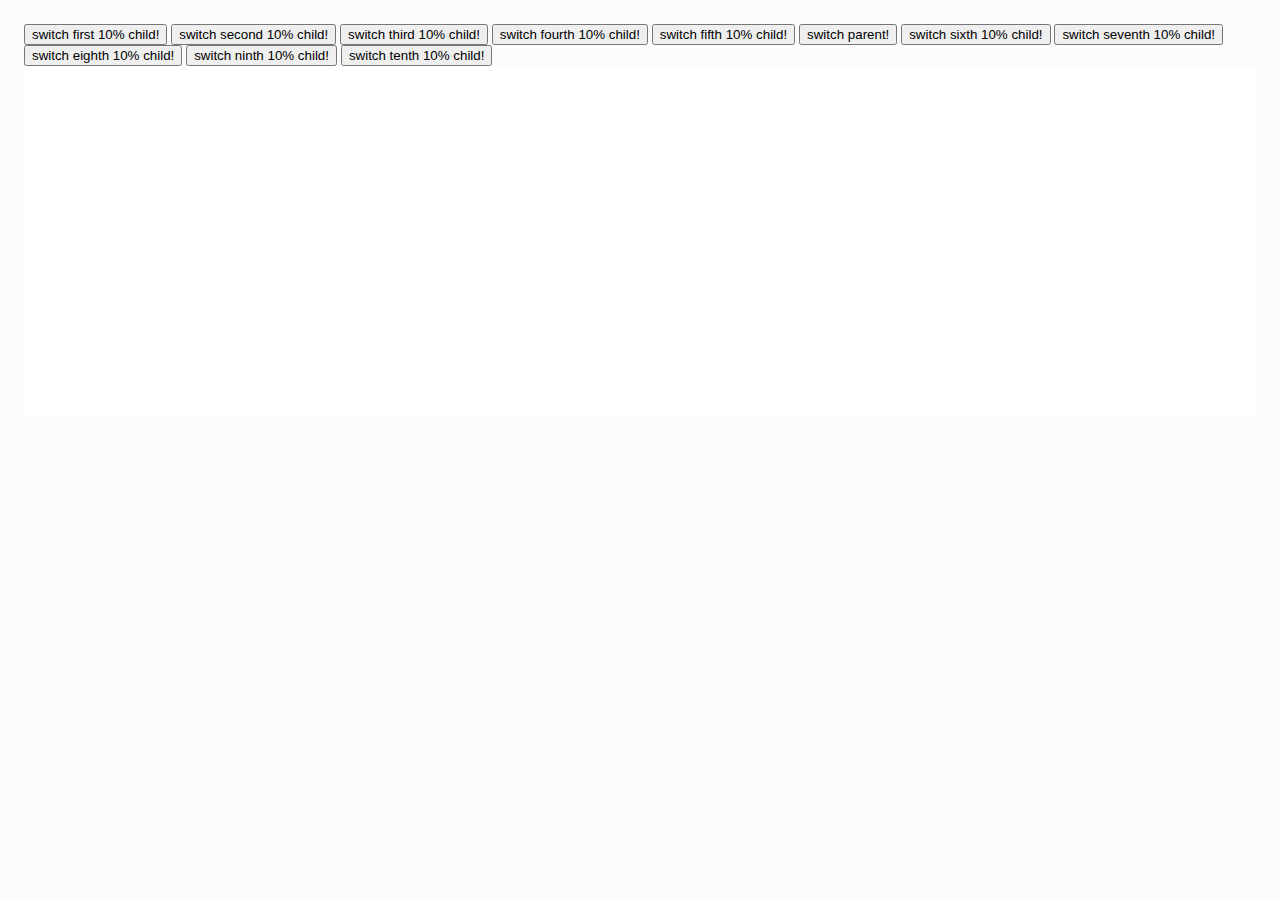
==== sql generated json visualization/parallelCoordinate/zooming/implementation/index.html @ 8ea89154 "add parallel coordinate with button to support zooming" ====
<!doctype html>
<meta charset="utf-8"/>
<title>Linking to Data Table</title>
<link rel="stylesheet" type="text/css" href="lib/d3.parcoords.css">
<link rel="stylesheet" type="text/css" href="lib/style.css">
<link rel="stylesheet" type="text/css" href="lib/d3.slider.css">
<style>
/* data table styles */
    #grid { height: 198px; width: 600px;}   /* grid width 200*/
    .row, .header { clear: left; font-size: 20px; line-height: 20px; height: 25px; }  /* row height 30*/
    .row:nth-child(odd) { background: rgba(0,0,0,0.05); }
    .header { font-weight: bold; line-height: 20px; font-size: 25px; height: 40px}
    .cell { float: left; overflow: hidden; white-space: nowrap; width: 200px; height: 22px; }
    .col-0 { width: 100px; }

    table {
      width: 90%;
      position: absolute; left:60px; bottom: 100px;
      font-size: 20px
    }
    th, td {
       text-align: center;
    }

</style>
<script src="lib/d3.min.js"></script>
<script src="lib/d3.parcoords.js"></script>
<script src="lib/divgrid.js"></script>
<script src="lib/d3.slider.js"></script>
<button id="Child0">switch first 10% child!</button>
<button id="Child1">switch second 10% child!</button>
<button id="Child2">switch third 10% child!</button>
<button id="Child3">switch fourth 10% child!</button>
<button id="Child4">switch fifth 10% child!</button>
<button id="parent">switch parent!</button>
<button id="Child5">switch sixth 10% child!</button>
<button id="Child6">switch seventh 10% child!</button>
<button id="Child7">switch eighth 10% child!</button>
<button id="Child8">switch ninth 10% child!</button>
<button id="Child9">switch tenth 10% child!</button>
<div id="example" class="parcoords" style="height:350px;"></div>
<div id="grid" style="position: relative; top:20px"></div>
<script id="brushing">

    var blue_to_brown = d3.scale.linear()
        .domain([0, 1000])
        .range(["steelblue", "brown"])
        .interpolate(d3.interpolateLab);

    var color = function(d) { return blue_to_brown(d["Name"]); };

    var parcoords = d3.parcoords()("#example")
        .color(color)
        .alpha(0.4);

    // copy of data load from data set
    var data;
    // max number of dimension shown in pc
    var max_dimension = 10;
    // total dimension of system
    var dimension;
    // current dimension of system
    var current_dimension;
    // record child index to zoom out
    var child_index = [];
    //start revision of system
    var start_point;

//*******************************************************************************
// Main Function: load csv file and read data for country_year_totalMedal dict***
//*******************************************************************************
    d3.json('data/carol.json', function(raw_data) {

        data = Object.assign(raw_data)

        dimension = Object.keys(raw_data[0]).length

        current_dimension = dimension

        start_point = Object.keys(raw_data[0])[0]

        console.log(start_point)

        console.log(raw_data)

        var mod_data = [];

        for(var i=0;i<raw_data.length;i++){
            mod_data.push(re_data(0,dimension,raw_data[i]))
        }

        parcoords
            .data(mod_data)
            .hideAxis(["Name","StartRevision","EndRevision"])
            .render()
            .brushMode("1D-axes");  


    //************************************************
    // create data table, row hover highlighting *****
    //************************************************
        var grid = d3.divgrid(["Name","StartRevision","EndRevision"]);
        d3.select("#grid")
            .datum(mod_data.slice(0,20))
            .call(grid)
            .selectAll(".row")
            // TODO
            .on('click', function(d) { alert(d["Name"])})
            .on({
                "mouseover": function(d) { parcoords.highlight([d]) },
                "mouseout": parcoords.unhighlight
            });

    //************************************************
    // update data table on brush event **************
    //************************************************
        parcoords.on("brush", function(d) {
            d3.select("#grid")
                .datum(d.slice(0,20))
                .call(grid)
                .selectAll(".row")
                // TODO
                .on('click', function(d) { alert(d["Name"])})
                .on({
                    "mouseover": function(d) { parcoords.highlight([d]) },
                    "mouseout": parcoords.unhighlight
                });
        });

        
        for(var i=0;i<10;i++){
            document.getElementById("Child"+i).addEventListener("click",function(){
                switchData(i);
            })
        }
        document.getElementById("parent").addEventListener("click",function(){
            switchData(-1);
        })

  });

    function re_data(start,dimension,chain){
        var newData = {};
        var j = 1;
        newData["0"] = 0;
        for(var i=start;i<=max_dimension;i++){
            var index = Math.round(dimension*i/max_dimension);
            var sum = 0;
            var num = 0;
            for(;j<index;j++){
                var changecount = chain[j];
                if (changecount>-1){
                    sum+=changecount;
                    num++;
                }
            }
            if(num == 0){
                newData[index] = -1;
            }
            else{
                newData[index] = Math.round(sum/num);
            }
            j = index+1;
        }
        newData["Name"] = chain["Name"];
        newData["StartRevision"] = chain ["StartRevision"];
        newData["EndRevision"] = chain["EndRevision"];
        return newData;
    }

    function switchData(where){
        // clear current display
        var myNode = document.getElementById("example");
        while (myNode.firstChild) {
            myNode.removeChild(myNode.firstChild);
        }

        parcoords = d3.parcoords()("#example")
            .color(color)
            .alpha(0.4);

        new_data = Object.assign(data)

        if(where == -1){
            current_dimension = Math.round(current_dimension/2);
        }
        else{
            current_dimension = current_dimension*2;
            if(current_dimension> dimension){
                current_dimension = dimension;
            }
        }

        var mod_data = [];

        for(var i=0;i<new_data.length;i++){
            mod_data.push(re_data(current_dimension,new_data[i]))
        }

        console.log(mod_data)

        parcoords
            .data(mod_data)
            .hideAxis(["Name","StartRevision","EndRevision"])
            .render()
            .brushMode("1D-axes");  


        //************************************************
        // create data table, row hover highlighting *****
        //************************************************
        var grid = d3.divgrid(["Name","StartRevision","EndRevision"]);
        d3.select("#grid")
            .datum(mod_data.slice(0,20))
            .call(grid)
            .selectAll(".row")
            // TODO
            .on('click', function(d) { alert(d["Name"])})
            .on({
                "mouseover": function(d) { parcoords.highlight([d]) },
                "mouseout": parcoords.unhighlight
            });

        //************************************************
        // update data table on brush event **************
        //************************************************
        parcoords.on("brush", function(d) {
            d3.select("#grid")
                .datum(d.slice(0,20))
                .call(grid)
                .selectAll(".row")
                // TODO
                .on('click', function(d) { alert(d["Name"])})
                .on({
                    "mouseover": function(d) { parcoords.highlight([d]) },
                    "mouseout": parcoords.unhighlight
                });
        });



    }

</script>
---- sql generated json visualization/parallelCoordinate/zooming/implementation/lib/d3.parcoords.css ----
.parcoords > canvas {
  font: 14px sans-serif;
  position: absolute;
}
.parcoords > canvas {
  pointer-events: none;
}
.parcoords text.label {
  cursor: default;
}
.parcoords rect.background:hover {
  fill: rgba(120,120,120,0.2);
}
.parcoords canvas {
  opacity: 1;
  transition: opacity 0.3s;
  -moz-transition: opacity 0.3s;
  -webkit-transition: opacity 0.3s;
  -o-transition: opacity 0.3s;
}
.parcoords canvas.faded {
  opacity: 0.25;
}
.parcoords {
  -webkit-touch-callout: none;
  -webkit-user-select: none;
  -khtml-user-select: none;
  -moz-user-select: none;
  -ms-user-select: none;
  user-select: none;
  background-color: white;
}
---- sql generated json visualization/parallelCoordinate/zooming/implementation/lib/style.css ----
body {
  font-size: 14px;
  font-family: "Helvetica Neue", Arial, Helvetica, sans-serif;
  margin: 24px;
  background: #fcfcfc;
  line-height: 1.45em;
}
a {
  color: #555;
}
a:hover {
  color: #000;
}
ul {
  margin: 0 20px;
  padding: 0;
}
.dark {
  background: #222;
}
p {
  width: 560px;
}
pre {
  color: #444;
  font-family: Ubuntu Mono, Monaco, monospace;
  padding: 4px 8px;
  background: #f2f2f2;
  border: 1px solid #ccc;
}
h1 small {
  font-weight: normal;
  font-size: 0.5em;
}
h3 {
  margin-top: 40px;
}
.float {
  float: left;
}
.centered {
  text-align: center;
}
.hide {
  display: none;
}
input {
  font-size: 16px;
}
---- sql generated json visualization/parallelCoordinate/zooming/implementation/lib/d3.slider.css ----
.d3slider {
  z-index: 2;
  height: 100%;
  background: none;
}

.d3slider-rect-range {
  fill: rgba(0,0,0,0.05);
  stroke: none;
}

.d3slider-rect-value {
  fill: #006EE3;
  stroke: none;
}

.d3slider-axis {
  position: relative;
  z-index: 1;
  cursor: pointer;
}

.d3slider-axis path {
  display: none;
  fill: none;
  stroke: #000;
  shape-rendering: crispEdges;
}

.d3slider-axis line {
    fill: none;
    stroke: #000;
    shape-rendering: crispEdges;
}

.d3slider text {
  font: 16px sans-serif;
}

.tick.minor text {
  display: none;
}

.tick line {
  stroke-width: 1;
}
.tick.minor line {
  stroke-width: 1;
  stroke: #bbb;
}

.dragger rect {
  fill: #71ACE3;
  stroke: none;
  z-index: 3;
}

.dragger line {
  stroke: #aa0000;
  fill: none;
}

.dragger-outer {
  fill: #fff;
  stroke: #000;
}

.dragger-inner {
  fill: #B30424;
  stroke: none;
}

.min-marker line {
  stroke: #aa0000;
  fill: none;
}

.overlay {
  fill: none;
  pointer-events: all;
  z-index: 1;
}
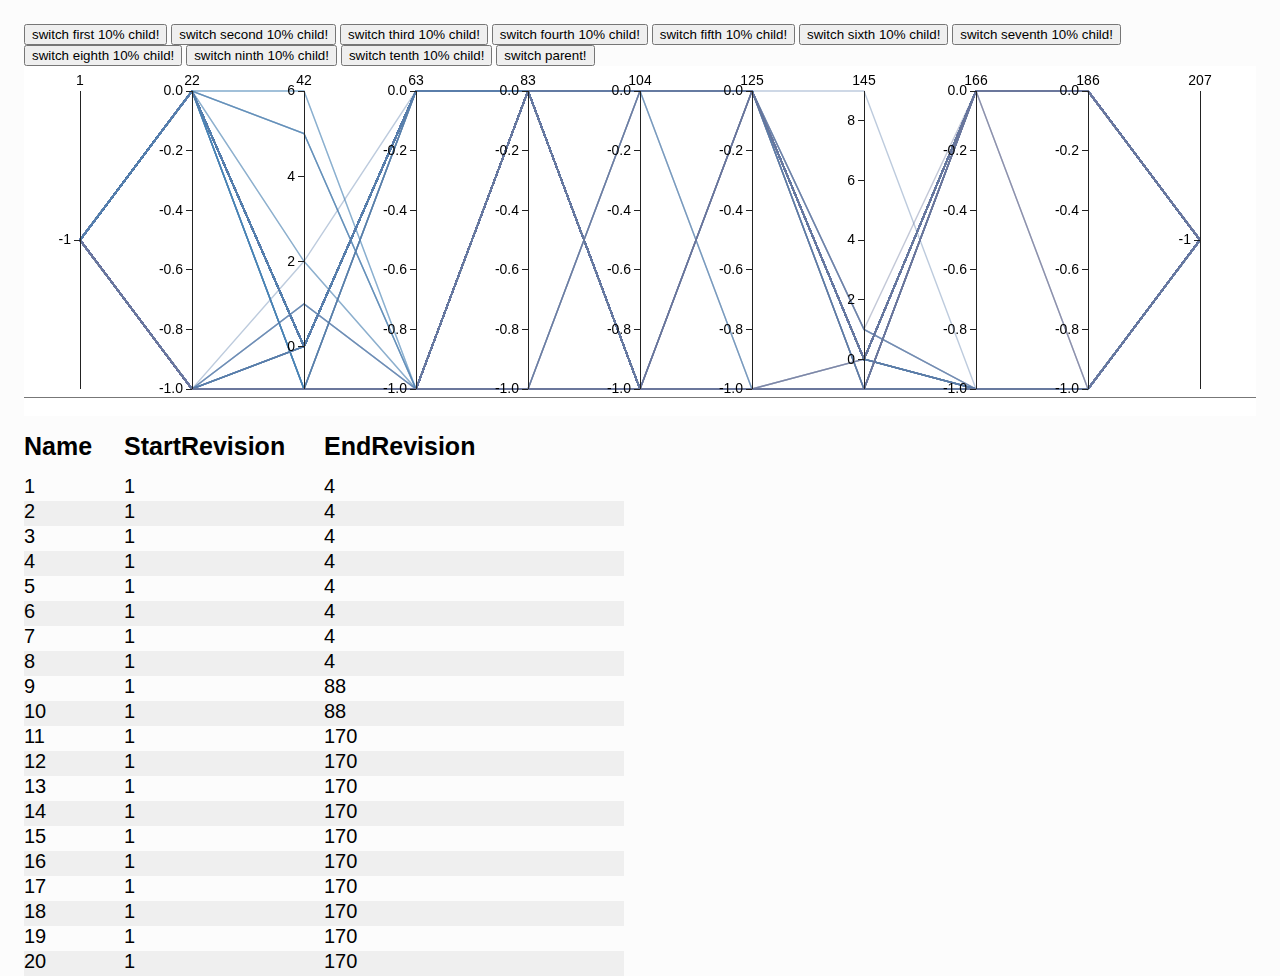
==== commit 1772db9a: "add mouse wheel event" ====
--- a/sql generated json visualization/parallelCoordinate/zooming/implementation/index.html
+++ b/sql generated json visualization/parallelCoordinate/zooming/implementation/index.html
@@ -24,20 +24,22 @@
 
 </style>
 <script src="lib/d3.min.js"></script>
+<script src="lib/sylvester.src.js"></script>
 <script src="lib/d3.parcoords.js"></script>
 <script src="lib/divgrid.js"></script>
 <script src="lib/d3.slider.js"></script>
+<!-- use child for zooming, futrue add zooming-->
 <button id="Child0">switch first 10% child!</button>
 <button id="Child1">switch second 10% child!</button>
 <button id="Child2">switch third 10% child!</button>
 <button id="Child3">switch fourth 10% child!</button>
 <button id="Child4">switch fifth 10% child!</button>
-<button id="parent">switch parent!</button>
 <button id="Child5">switch sixth 10% child!</button>
 <button id="Child6">switch seventh 10% child!</button>
 <button id="Child7">switch eighth 10% child!</button>
 <button id="Child8">switch ninth 10% child!</button>
 <button id="Child9">switch tenth 10% child!</button>
+<button id="parent">switch parent!</button>
 <div id="example" class="parcoords" style="height:350px;"></div>
 <div id="grid" style="position: relative; top:20px"></div>
 <script id="brushing">
@@ -59,42 +61,54 @@
     var max_dimension = 10;
     // total dimension of system
     var dimension;
-    // current dimension of system
-    var current_dimension;
-    // record child index to zoom out
-    var child_index = [];
+    // record current level 
+    var level;
+    // final level achievable (log10(dimension))
+    var final_level;
+    // record index of parent
+    var parent_index = []; 
+    // record index of current data
+    var current_index;
     //start revision of system
     var start_point;
-
+    // end revision of system
+    var end_point;
+    // record current paris exist ()
+    var current_pair;
+    // parallel coordinate right
+    var right;
+    // parallel coordinate left
+    var left;
+    
 //*******************************************************************************
-// Main Function: load csv file and read data for country_year_totalMedal dict***
+// Main Function: load json file and read datafor visualise***
 //*******************************************************************************
-    d3.json('data/carol.json', function(raw_data) {
-
-        data = Object.assign(raw_data)
-
-        dimension = Object.keys(raw_data[0]).length
-
-        current_dimension = dimension
-
-        start_point = Object.keys(raw_data[0])[0]
-
-        console.log(start_point)
-
-        console.log(raw_data)
-
+    d3.json('data/camellia.json', function(raw_data) {
+
+        // initialize global variable
+        data = Object.assign(raw_data.clone_evolution)
+        start_point = raw_data.min_revision
+        end_point = raw_data.max_revision
+        dimension = end_point-start_point+1
+        level = 0;
+        final_level = Math.round(Math.log10(dimension));
+        current_index = 0;
+        current_pair = {};
+
+        // modify data to fit first level
         var mod_data = [];
-
-        for(var i=0;i<raw_data.length;i++){
-            mod_data.push(re_data(0,dimension,raw_data[i]))
-        }
-
+        for(var i=0;i<raw_data.clone_evolution.length;i++){
+            mod_data.push(re_data(start_point,end_point,raw_data.clone_evolution[i]))
+        }
+
+        // initialize parallel coordinate
         parcoords
             .data(mod_data)
             .hideAxis(["Name","StartRevision","EndRevision"])
+            .smoothness(0)
+            .nullValueSeparator("bottom")
             .render()
-            .brushMode("1D-axes");  
-
+            .brushMode("1D-axes");
 
     //************************************************
     // create data table, row hover highlighting *****
@@ -127,24 +141,89 @@
                 });
         });
 
-        
-        for(var i=0;i<10;i++){
-            document.getElementById("Child"+i).addEventListener("click",function(){
-                switchData(i);
-            })
-        }
+        // add event listener to each button
+        // will remove in future, using zooming
+        document.getElementById("Child0").addEventListener("click",function(){
+            switchData(0);
+        })
+        document.getElementById("Child1").addEventListener("click",function(){
+            switchData(1);
+        })
+        document.getElementById("Child2").addEventListener("click",function(){
+            switchData(2);
+        })
+        document.getElementById("Child3").addEventListener("click",function(){
+            switchData(3);
+        })
+        document.getElementById("Child4").addEventListener("click",function(){
+            switchData(4);
+        })
+        document.getElementById("Child5").addEventListener("click",function(){
+            switchData(5);
+        })
+        document.getElementById("Child6").addEventListener("click",function(){
+            switchData(6);
+        })
+        document.getElementById("Child7").addEventListener("click",function(){
+            switchData(7);
+        })
+        document.getElementById("Child8").addEventListener("click",function(){
+            switchData(8);
+        })
+        document.getElementById("Child9").addEventListener("click",function(){
+            switchData(9);
+        })
         document.getElementById("parent").addEventListener("click",function(){
             switchData(-1);
         })
 
+        var leftMostPath = document.getElementsByTagName("path")[0].getBoundingClientRect();
+        left = (leftMostPath.left + leftMostPath.right) / 2
+
+        var rightMostPath = document.getElementsByTagName("path")[10].getBoundingClientRect();
+        right = (rightMostPath.left + rightMostPath.right) / 2
+
+        console.log(left)
+
+        console.log(right)
+        
+        if(navigator.userAgent.indexOf("Firefox") > -1){
+            document.getElementById("example").addEventListener("DOMMouseScroll", function(event) {
+                console.log(event.x)
+            });
+        }
+        else {
+            document.getElementById("example").onmousewheel = function (event) {
+                event = event || window.event;
+                console.log(event.x)
+            }
+        }
+
+        
+
   });
 
-    function re_data(start,dimension,chain){
+    function re_data(start,end,chain){
+        // returned data
         var newData = {};
-        var j = 1;
-        newData["0"] = 0;
-        for(var i=start;i<=max_dimension;i++){
-            var index = Math.round(dimension*i/max_dimension);
+        var j = 0;
+        var temp_dimension;
+        if(max_dimension < end-start){
+            temp_dimension = max_dimension
+        }
+        else{
+            temp_dimension = end-start
+        }
+        for(var i=0;i<=temp_dimension;i++){
+            var index;
+            // avoid situation divided by 0 
+            if( i == 0 ){
+                index = start;
+            }
+            else {
+                // calculate index by range*i/10+start
+                index = Math.round((end-start)/temp_dimension*i+start);
+            }
             var sum = 0;
             var num = 0;
             for(;j<index;j++){
@@ -160,7 +239,7 @@
             else{
                 newData[index] = Math.round(sum/num);
             }
-            j = index+1;
+            j = index;
         }
         newData["Name"] = chain["Name"];
         newData["StartRevision"] = chain ["StartRevision"];
@@ -169,6 +248,13 @@
     }
 
     function switchData(where){
+        // should not zoom out at root level
+        if(level == 0 && where == -1){
+            return;
+        }
+        if(level == final_level && where != -1){
+            return;
+        }
         // clear current display
         var myNode = document.getElementById("example");
         while (myNode.firstChild) {
@@ -181,27 +267,43 @@
 
         new_data = Object.assign(data)
 
+        var start_index,
+            end_index;
+
         if(where == -1){
-            current_dimension = Math.round(current_dimension/2);
+            level--;
+            var parent = parent_index.pop();
+            current_index = parent;
+            start_index = Math.round((dimension/Math.pow(10,level))*(parent)+start_point);
+            end_index = Math.round((dimension/Math.pow(10,level))*(parent+1)+start_point);
+            if(end_index> dimension){
+                end_index = dimension;
+            }
         }
         else{
-            current_dimension = current_dimension*2;
-            if(current_dimension> dimension){
-                current_dimension = dimension;
-            }
+            parent_index.push(current_index);
+            current_index = where;
+            level++;
+            // calculate start axis of current level
+            var parent_point = start_point;
+            for( var k =1;k<parent_index.length;k++){
+                parent_point+=(dimension/(Math.pow(10,level-k))*parent_index[k])
+            }
+            // add the index * number of item per index
+            start_index = Math.round(parent_point+(dimension/Math.pow(10,level))*(where));
+            end_index = Math.round(parent_point+(dimension/Math.pow(10,level))*(where+1));
         }
 
         var mod_data = [];
 
         for(var i=0;i<new_data.length;i++){
-            mod_data.push(re_data(current_dimension,new_data[i]))
-        }
-
-        console.log(mod_data)
+            mod_data.push(re_data(start_index,end_index,new_data[i]))
+        }
 
         parcoords
             .data(mod_data)
             .hideAxis(["Name","StartRevision","EndRevision"])
+            .nullValueSeparator("bottom")
             .render()
             .brushMode("1D-axes");  
 
@@ -237,8 +339,6 @@
                 });
         });
 
-
-
     }
 
 </script>
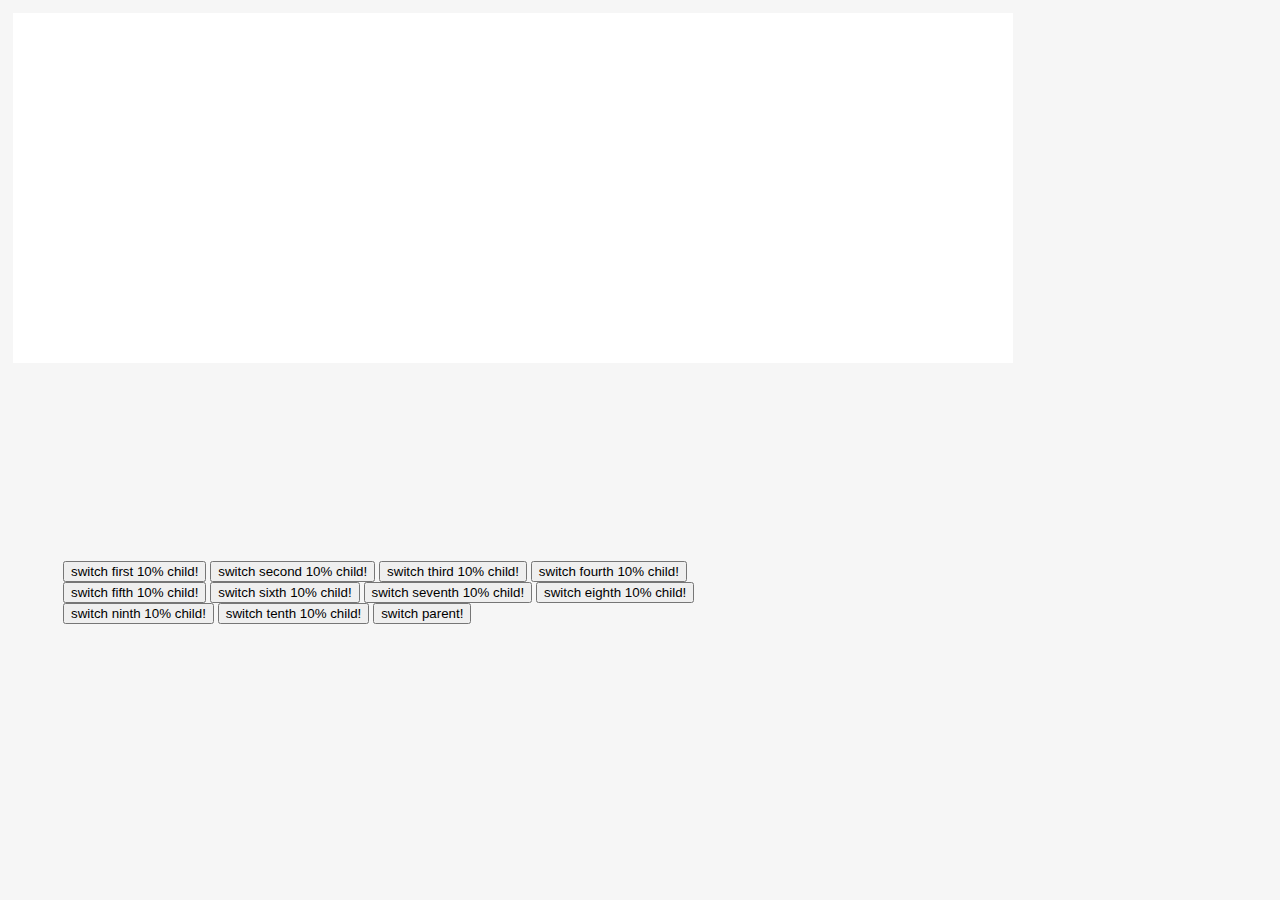
==== commit a4086511: "merge parallel coordination to split.js" ====
--- a/sql generated json visualization/parallelCoordinate/zooming/implementation/index.html
+++ b/sql generated json visualization/parallelCoordinate/zooming/implementation/index.html
@@ -1,345 +1,45 @@
 <!doctype html>
-<meta charset="utf-8"/>
-<title>Linking to Data Table</title>
-<link rel="stylesheet" type="text/css" href="lib/d3.parcoords.css">
-<link rel="stylesheet" type="text/css" href="lib/style.css">
-<link rel="stylesheet" type="text/css" href="lib/d3.slider.css">
-<style>
-/* data table styles */
-    #grid { height: 198px; width: 600px;}   /* grid width 200*/
-    .row, .header { clear: left; font-size: 20px; line-height: 20px; height: 25px; }  /* row height 30*/
-    .row:nth-child(odd) { background: rgba(0,0,0,0.05); }
-    .header { font-weight: bold; line-height: 20px; font-size: 25px; height: 40px}
-    .cell { float: left; overflow: hidden; white-space: nowrap; width: 200px; height: 22px; }
-    .col-0 { width: 100px; }
+<head>
+    <meta charset="utf-8"/>
+    <title>Linking to Data Table</title>
+    <link rel="stylesheet" type="text/css" href="lib/d3.parcoords.css">
+    <link rel="stylesheet" type="text/css" href="lib/style.css">
+    <link rel="stylesheet" type="text/css" href="lib/d3.slider.css">
+    <script src="lib/d3.js"></script>
+    <script src="lib/sylvester.src.js"></script>
+    <script src="lib/d3.parcoords.js"></script>
+    <script src="lib/divgrid.js"></script>
+    <script src="lib/d3.slider.js"></script>
+    <script src="function/globals.js"></script>
+    <script src="function/recreateData.js"></script>
+    <script src="function/switchData.js"></script>
+    <script src="function/createParallelCoordinate.js"></script>
+    <script src="function/initializeButton.js"></script>
+    <script src="function/initializeScroll.js"></script>
+    <script src="function/loadDataFile.js"></script>
+</head>
 
-    table {
-      width: 90%;
-      position: absolute; left:60px; bottom: 100px;
-      font-size: 20px
-    }
-    th, td {
-       text-align: center;
-    }
+<body>
+    <!-- use buttons for zooming, futrue add zooming -->
+    <div id="example" class="parcoords" style="height:350px; max-width: 1000px"></div>
+    <div style="float: left;">
+        <div id="grid" style="position: relative; top:20px"></div>
+        <div style="padding-left:50px; width: 700px">
+            <button id="Child0">switch first 10% child!</button>
+            <button id="Child1">switch second 10% child!</button>
+            <button id="Child2">switch third 10% child!</button>
+            <button id="Child3">switch fourth 10% child!</button>
+            <button id="Child4">switch fifth 10% child!</button>
+            <button id="Child5">switch sixth 10% child!</button>
+            <button id="Child6">switch seventh 10% child!</button>
+            <button id="Child7">switch eighth 10% child!</button>
+            <button id="Child8">switch ninth 10% child!</button>
+            <button id="Child9">switch tenth 10% child!</button>
+            <button id="parent">switch parent!</button>
+        </div>
+    </div>
+    <script>
+        loadData('camellia');
+    </script>
 
-</style>
-<script src="lib/d3.min.js"></script>
-<script src="lib/sylvester.src.js"></script>
-<script src="lib/d3.parcoords.js"></script>
-<script src="lib/divgrid.js"></script>
-<script src="lib/d3.slider.js"></script>
-<!-- use child for zooming, futrue add zooming-->
-<button id="Child0">switch first 10% child!</button>
-<button id="Child1">switch second 10% child!</button>
-<button id="Child2">switch third 10% child!</button>
-<button id="Child3">switch fourth 10% child!</button>
-<button id="Child4">switch fifth 10% child!</button>
-<button id="Child5">switch sixth 10% child!</button>
-<button id="Child6">switch seventh 10% child!</button>
-<button id="Child7">switch eighth 10% child!</button>
-<button id="Child8">switch ninth 10% child!</button>
-<button id="Child9">switch tenth 10% child!</button>
-<button id="parent">switch parent!</button>
-<div id="example" class="parcoords" style="height:350px;"></div>
-<div id="grid" style="position: relative; top:20px"></div>
-<script id="brushing">
-
-    var blue_to_brown = d3.scale.linear()
-        .domain([0, 1000])
-        .range(["steelblue", "brown"])
-        .interpolate(d3.interpolateLab);
-
-    var color = function(d) { return blue_to_brown(d["Name"]); };
-
-    var parcoords = d3.parcoords()("#example")
-        .color(color)
-        .alpha(0.4);
-
-    // copy of data load from data set
-    var data;
-    // max number of dimension shown in pc
-    var max_dimension = 10;
-    // total dimension of system
-    var dimension;
-    // record current level 
-    var level;
-    // final level achievable (log10(dimension))
-    var final_level;
-    // record index of parent
-    var parent_index = []; 
-    // record index of current data
-    var current_index;
-    //start revision of system
-    var start_point;
-    // end revision of system
-    var end_point;
-    // record current paris exist ()
-    var current_pair;
-    // parallel coordinate right
-    var right;
-    // parallel coordinate left
-    var left;
-    
-//*******************************************************************************
-// Main Function: load json file and read datafor visualise***
-//*******************************************************************************
-    d3.json('data/camellia.json', function(raw_data) {
-
-        // initialize global variable
-        data = Object.assign(raw_data.clone_evolution)
-        start_point = raw_data.min_revision
-        end_point = raw_data.max_revision
-        dimension = end_point-start_point+1
-        level = 0;
-        final_level = Math.round(Math.log10(dimension));
-        current_index = 0;
-        current_pair = {};
-
-        // modify data to fit first level
-        var mod_data = [];
-        for(var i=0;i<raw_data.clone_evolution.length;i++){
-            mod_data.push(re_data(start_point,end_point,raw_data.clone_evolution[i]))
-        }
-
-        // initialize parallel coordinate
-        parcoords
-            .data(mod_data)
-            .hideAxis(["Name","StartRevision","EndRevision"])
-            .smoothness(0)
-            .nullValueSeparator("bottom")
-            .render()
-            .brushMode("1D-axes");
-
-    //************************************************
-    // create data table, row hover highlighting *****
-    //************************************************
-        var grid = d3.divgrid(["Name","StartRevision","EndRevision"]);
-        d3.select("#grid")
-            .datum(mod_data.slice(0,20))
-            .call(grid)
-            .selectAll(".row")
-            // TODO
-            .on('click', function(d) { alert(d["Name"])})
-            .on({
-                "mouseover": function(d) { parcoords.highlight([d]) },
-                "mouseout": parcoords.unhighlight
-            });
-
-    //************************************************
-    // update data table on brush event **************
-    //************************************************
-        parcoords.on("brush", function(d) {
-            d3.select("#grid")
-                .datum(d.slice(0,20))
-                .call(grid)
-                .selectAll(".row")
-                // TODO
-                .on('click', function(d) { alert(d["Name"])})
-                .on({
-                    "mouseover": function(d) { parcoords.highlight([d]) },
-                    "mouseout": parcoords.unhighlight
-                });
-        });
-
-        // add event listener to each button
-        // will remove in future, using zooming
-        document.getElementById("Child0").addEventListener("click",function(){
-            switchData(0);
-        })
-        document.getElementById("Child1").addEventListener("click",function(){
-            switchData(1);
-        })
-        document.getElementById("Child2").addEventListener("click",function(){
-            switchData(2);
-        })
-        document.getElementById("Child3").addEventListener("click",function(){
-            switchData(3);
-        })
-        document.getElementById("Child4").addEventListener("click",function(){
-            switchData(4);
-        })
-        document.getElementById("Child5").addEventListener("click",function(){
-            switchData(5);
-        })
-        document.getElementById("Child6").addEventListener("click",function(){
-            switchData(6);
-        })
-        document.getElementById("Child7").addEventListener("click",function(){
-            switchData(7);
-        })
-        document.getElementById("Child8").addEventListener("click",function(){
-            switchData(8);
-        })
-        document.getElementById("Child9").addEventListener("click",function(){
-            switchData(9);
-        })
-        document.getElementById("parent").addEventListener("click",function(){
-            switchData(-1);
-        })
-
-        var leftMostPath = document.getElementsByTagName("path")[0].getBoundingClientRect();
-        left = (leftMostPath.left + leftMostPath.right) / 2
-
-        var rightMostPath = document.getElementsByTagName("path")[10].getBoundingClientRect();
-        right = (rightMostPath.left + rightMostPath.right) / 2
-
-        console.log(left)
-
-        console.log(right)
-        
-        if(navigator.userAgent.indexOf("Firefox") > -1){
-            document.getElementById("example").addEventListener("DOMMouseScroll", function(event) {
-                console.log(event.x)
-            });
-        }
-        else {
-            document.getElementById("example").onmousewheel = function (event) {
-                event = event || window.event;
-                console.log(event.x)
-            }
-        }
-
-        
-
-  });
-
-    function re_data(start,end,chain){
-        // returned data
-        var newData = {};
-        var j = 0;
-        var temp_dimension;
-        if(max_dimension < end-start){
-            temp_dimension = max_dimension
-        }
-        else{
-            temp_dimension = end-start
-        }
-        for(var i=0;i<=temp_dimension;i++){
-            var index;
-            // avoid situation divided by 0 
-            if( i == 0 ){
-                index = start;
-            }
-            else {
-                // calculate index by range*i/10+start
-                index = Math.round((end-start)/temp_dimension*i+start);
-            }
-            var sum = 0;
-            var num = 0;
-            for(;j<index;j++){
-                var changecount = chain[j];
-                if (changecount>-1){
-                    sum+=changecount;
-                    num++;
-                }
-            }
-            if(num == 0){
-                newData[index] = -1;
-            }
-            else{
-                newData[index] = Math.round(sum/num);
-            }
-            j = index;
-        }
-        newData["Name"] = chain["Name"];
-        newData["StartRevision"] = chain ["StartRevision"];
-        newData["EndRevision"] = chain["EndRevision"];
-        return newData;
-    }
-
-    function switchData(where){
-        // should not zoom out at root level
-        if(level == 0 && where == -1){
-            return;
-        }
-        if(level == final_level && where != -1){
-            return;
-        }
-        // clear current display
-        var myNode = document.getElementById("example");
-        while (myNode.firstChild) {
-            myNode.removeChild(myNode.firstChild);
-        }
-
-        parcoords = d3.parcoords()("#example")
-            .color(color)
-            .alpha(0.4);
-
-        new_data = Object.assign(data)
-
-        var start_index,
-            end_index;
-
-        if(where == -1){
-            level--;
-            var parent = parent_index.pop();
-            current_index = parent;
-            start_index = Math.round((dimension/Math.pow(10,level))*(parent)+start_point);
-            end_index = Math.round((dimension/Math.pow(10,level))*(parent+1)+start_point);
-            if(end_index> dimension){
-                end_index = dimension;
-            }
-        }
-        else{
-            parent_index.push(current_index);
-            current_index = where;
-            level++;
-            // calculate start axis of current level
-            var parent_point = start_point;
-            for( var k =1;k<parent_index.length;k++){
-                parent_point+=(dimension/(Math.pow(10,level-k))*parent_index[k])
-            }
-            // add the index * number of item per index
-            start_index = Math.round(parent_point+(dimension/Math.pow(10,level))*(where));
-            end_index = Math.round(parent_point+(dimension/Math.pow(10,level))*(where+1));
-        }
-
-        var mod_data = [];
-
-        for(var i=0;i<new_data.length;i++){
-            mod_data.push(re_data(start_index,end_index,new_data[i]))
-        }
-
-        parcoords
-            .data(mod_data)
-            .hideAxis(["Name","StartRevision","EndRevision"])
-            .nullValueSeparator("bottom")
-            .render()
-            .brushMode("1D-axes");  
-
-
-        //************************************************
-        // create data table, row hover highlighting *****
-        //************************************************
-        var grid = d3.divgrid(["Name","StartRevision","EndRevision"]);
-        d3.select("#grid")
-            .datum(mod_data.slice(0,20))
-            .call(grid)
-            .selectAll(".row")
-            // TODO
-            .on('click', function(d) { alert(d["Name"])})
-            .on({
-                "mouseover": function(d) { parcoords.highlight([d]) },
-                "mouseout": parcoords.unhighlight
-            });
-
-        //************************************************
-        // update data table on brush event **************
-        //************************************************
-        parcoords.on("brush", function(d) {
-            d3.select("#grid")
-                .datum(d.slice(0,20))
-                .call(grid)
-                .selectAll(".row")
-                // TODO
-                .on('click', function(d) { alert(d["Name"])})
-                .on({
-                    "mouseover": function(d) { parcoords.highlight([d]) },
-                    "mouseout": parcoords.unhighlight
-                });
-        });
-
-    }
-
-</script>
-
+</body>--- a/sql generated json visualization/parallelCoordinate/zooming/implementation/lib/style.css
+++ b/sql generated json visualization/parallelCoordinate/zooming/implementation/lib/style.css
@@ -1,49 +1,71 @@
 body {
   font-size: 14px;
   font-family: "Helvetica Neue", Arial, Helvetica, sans-serif;
-  margin: 24px;
-  background: #fcfcfc;
   line-height: 1.45em;
+  padding: 5px;
+  background-color: #F6F6F6;
+  box-sizing: border-box;
 }
-a {
-  color: #555;
+#grid { 
+  height: 198px; width: 300px;
+}   
+.row, .header { 
+  clear: left; 
+  line-height: 15px; 
+  font-size: 10px; 
+  height: 20px
+}  /* row height 30*/
+.row:nth-child(odd) { 
+  background: rgba(0,0,0,0.05); 
 }
-a:hover {
-  color: #000;
+.header { 
+  font-weight: bold; 
+  line-height: 15px; 
+  font-size: 10px; 
+  height: 20px
 }
-ul {
-  margin: 0 20px;
-  padding: 0;
+.cell { 
+  float: left; 
+  overflow: hidden; 
+  white-space: nowrap; 
+  width: 100px; 
+  height: 22px; 
 }
-.dark {
-  background: #222;
+.col-0 { 
+  width: 100px; 
 }
-p {
-  width: 560px;
+
+.split {
+  -webkit-box-sizing: border-box;
+  -moz-box-sizing: border-box;
+  box-sizing: border-box;
+  overflow-y: auto;
+  overflow-x: hidden;
 }
-pre {
-  color: #444;
-  font-family: Ubuntu Mono, Monaco, monospace;
-  padding: 4px 8px;
-  background: #f2f2f2;
-  border: 1px solid #ccc;
+
+.content {
+  border: 1px solid #C0C0C0;
+  box-shadow: inset 0 1px 2px #e4e4e4;
+  background-color: #fff;
 }
-h1 small {
-  font-weight: normal;
-  font-size: 0.5em;
+
+.gutter {
+  background-color: transparent;
+  background-repeat: no-repeat;
+  background-position: 50%;
 }
-h3 {
-  margin-top: 40px;
+
+.gutter.gutter-horizontal {
+  cursor: col-resize;
+  background-image: url('../grips/vertical.png');
 }
-.float {
+
+.gutter.gutter-vertical {
+  cursor: row-resize;
+  background-image: url('../grips/horizontal.png');
+}
+
+.split.split-horizontal,
+.gutter.gutter-horizontal {
   float: left;
-}
-.centered {
-  text-align: center;
-}
-.hide {
-  display: none;
-}
-input {
-  font-size: 16px;
-}
+}